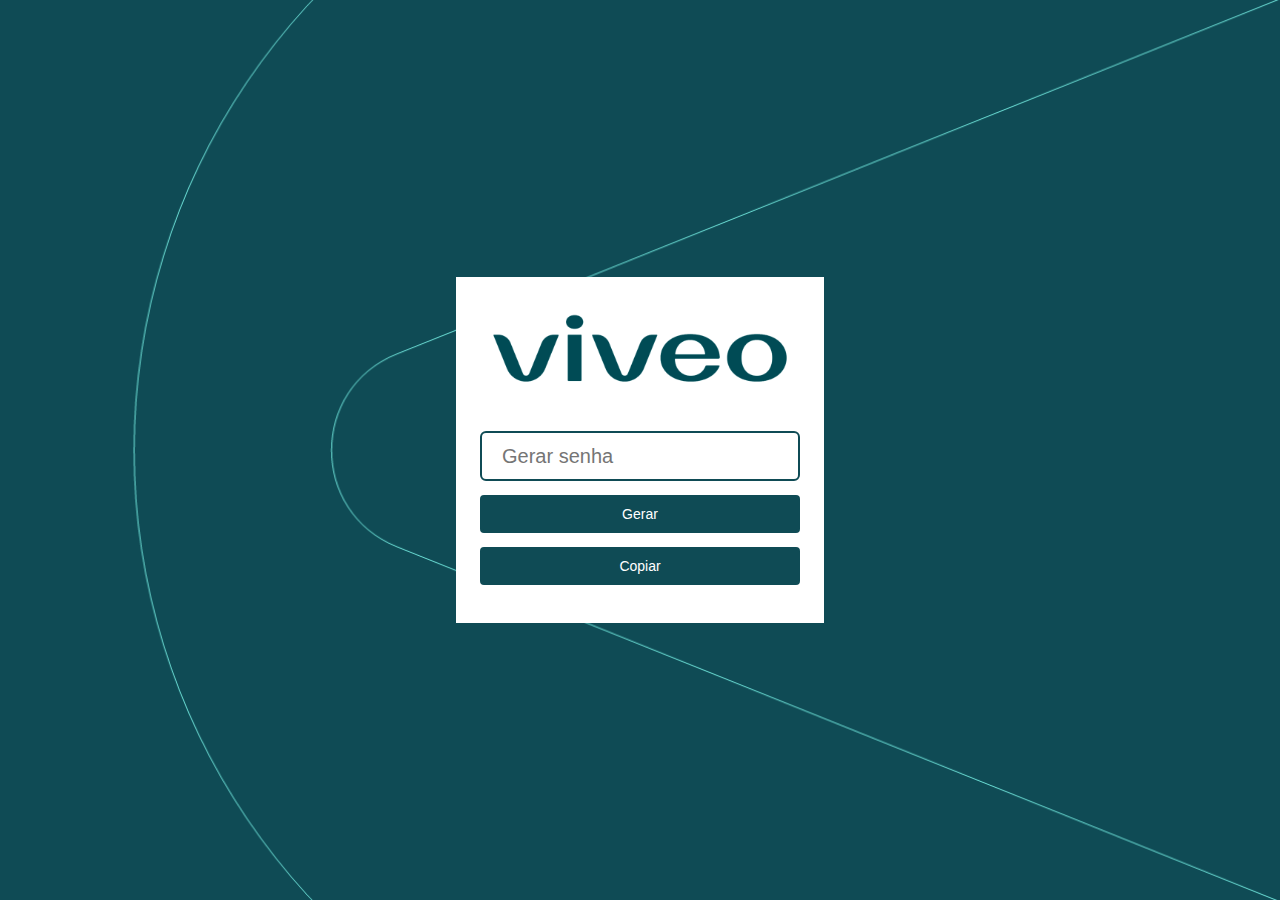
==== senha/index.html @ d5e0d7cd "Add files via upload" ====
<!DOCTYPE html>

<head lang="en">
<meta charset="UTF-8">
<meta http-equiv="Content-type" content="text/html; charset=utf-8" />
<title>Viveo | Gerador de Senhas</title>
<link rel="icon" href="favicon.png" type="image/png">
<link rel="shortcut icon" href="favicon.png" type="image/png">
<link rel="stylesheet" href="style.css" />
<script src="script.js"></script>

<div class="box">
<div class="logo">
 <a href="https://cmhospitalar.sharepoint.com/sites/Wiki/SiteAssets/suporte/index.aspx"><img id="logo-image" alt="VIVEO" src="assets/images/logo_viveo.png" width="100%"></a>
</div>
<input class="h2" type="text" name="Senha" placeholder="Gerar senha" id="password" readonly>
<button class="button" id="btn1" onclick="genPassword()">Gerar</a>
<button class="button" id="btn2" onclick="copyPassword()">Copiar</a>
</div>

  
</body>
</html>
---- senha/style.css ----
* {
 margin: 0;
 padding: 0;
 user-select: none;
 box-sizing: border-box;
  }

input {
 padding: 20px;
 user-select: none;
 height: 50px;
 width: 320px;
 border-radius: 6px;
 border: none;
 border: 2px solid #0F4B55;
 outline: none;
 font-size: 20px;
 }

input::placeholder{
  font-size: 20px;
 } 

body {
  background: url(assets/images/background.png) no-repeat center center fixed;
  background-size: cover;
  background-color: #0F4B55;
  justify-content: center;
  align-items: center;
  display: flex;
  min-height: 100vh;
    }

 .box{
   background-color: white;
   width: 368px;
   padding-top: 30px;
   padding: 24px;

 }

 .box h2{
   margin-bottom: 40px;
   text-align: center;
   font-size: 26px;
   color: #015a96;
   font-family: sans-serif;
 }

.button {
    display: block;

    background-color: #0F4B55;
    color: #FFF;
    font-size: 14px;
    text-decoration: none;
    text-align: center;

    -moz-border-radius: 4px;
    -webkit-border-radius: 4px;
    border-radius: 4px;
    border: 3px solid #0F4B55;

    height: fit-content;
    margin: 1em auto;
    padding: 8px 0;
    width: 100%;

    min-height: 20px;
    cursor: pointer;
}

.logo {
    text-align: center;
    margin: 0px 0px 60px 0px;
    height: 70px;
    width: 100%;
    padding-top: 7px;
}
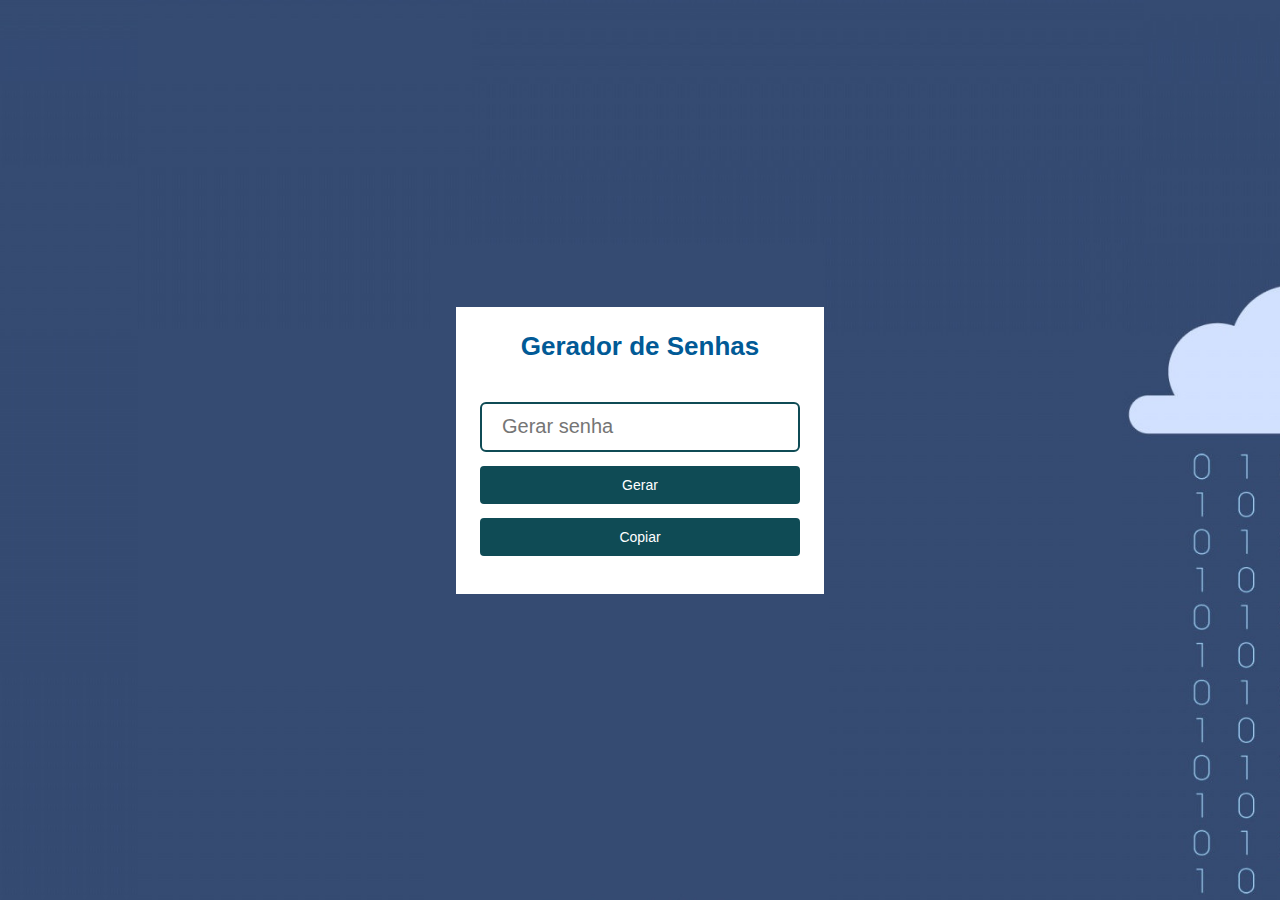
==== commit 4985276b: "Update index.html" ====
--- a/senha/index.html
+++ b/senha/index.html
@@ -4,15 +4,13 @@
 <meta charset="UTF-8">
 <meta http-equiv="Content-type" content="text/html; charset=utf-8" />
 <title>Viveo | Gerador de Senhas</title>
-<link rel="icon" href="favicon.png" type="image/png">
-<link rel="shortcut icon" href="favicon.png" type="image/png">
+<link rel="icon" href="../images/favicon.ico" type="image/x-icon">
+<link rel="shortcut icon" href="../images/favicon.ico" type="image/x-icon">
 <link rel="stylesheet" href="style.css" />
 <script src="script.js"></script>
 
 <div class="box">
-<div class="logo">
- <a href="https://cmhospitalar.sharepoint.com/sites/Wiki/SiteAssets/suporte/index.aspx"><img id="logo-image" alt="VIVEO" src="assets/images/logo_viveo.png" width="100%"></a>
-</div>
+ <h2>Gerador de Senhas</h2>
 <input class="h2" type="text" name="Senha" placeholder="Gerar senha" id="password" readonly>
 <button class="button" id="btn1" onclick="genPassword()">Gerar</a>
 <button class="button" id="btn2" onclick="copyPassword()">Copiar</a>
@@ -20,4 +18,4 @@
 
   
 </body>
-</html> +</html> 
--- a/senha/style.css
+++ b/senha/style.css
@@ -22,7 +22,7 @@
  } 
 
 body {
-  background: url(assets/images/background.png) no-repeat center center fixed;
+  background: url(../assets/css/images/bg.jpg) no-repeat center center fixed;
   background-size: cover;
   background-color: #0F4B55;
   justify-content: center;
@@ -76,4 +76,4 @@
     height: 70px;
     width: 100%;
     padding-top: 7px;
-}+}
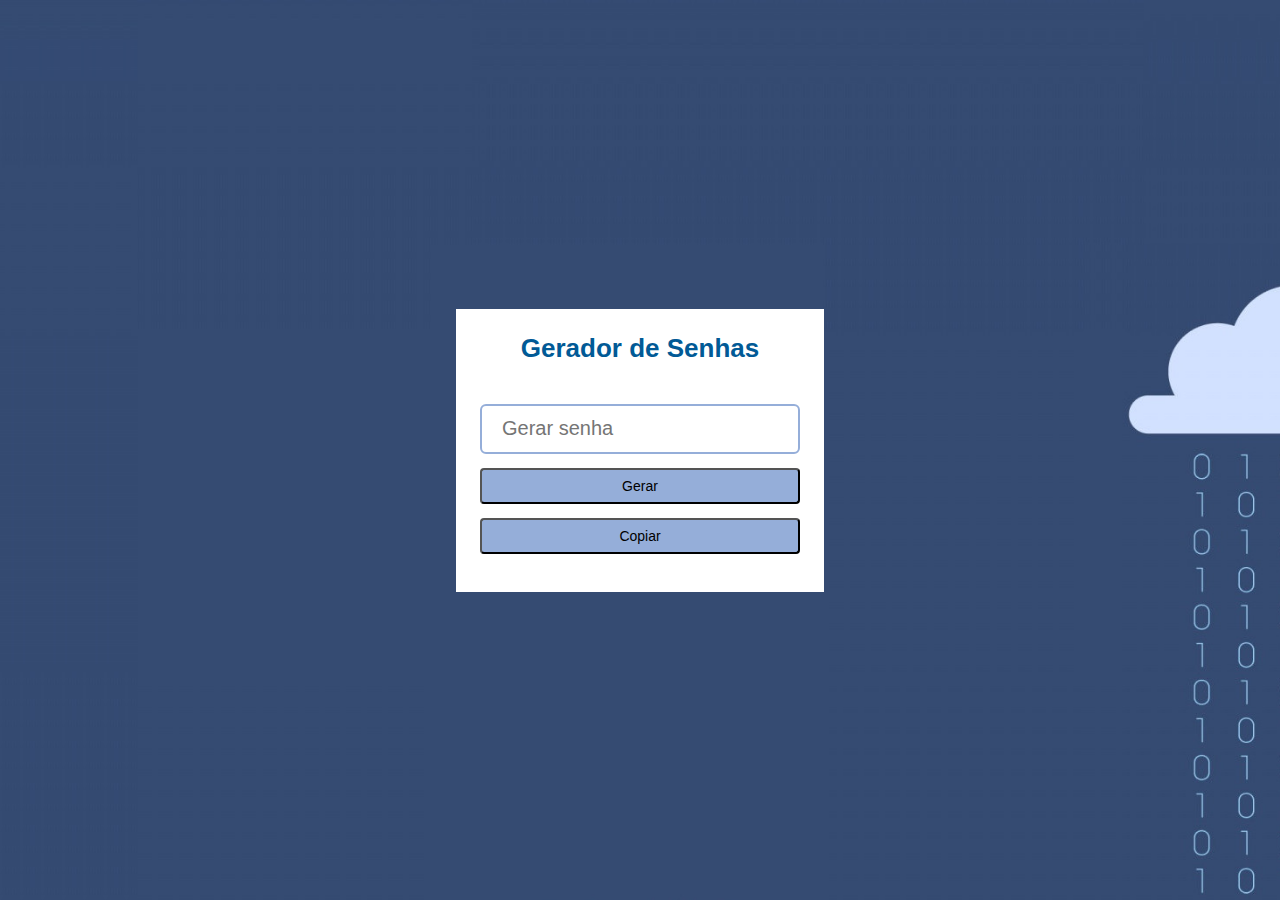
==== commit 52038c8a: "Update index.html" ====
--- a/senha/index.html
+++ b/senha/index.html
@@ -3,7 +3,7 @@
 <head lang="en">
 <meta charset="UTF-8">
 <meta http-equiv="Content-type" content="text/html; charset=utf-8" />
-<title>Viveo | Gerador de Senhas</title>
+<title>Levi Augusto Franzen | Gerador de Senhas</title>
 <link rel="icon" href="../images/favicon.ico" type="image/x-icon">
 <link rel="shortcut icon" href="../images/favicon.ico" type="image/x-icon">
 <link rel="stylesheet" href="style.css" />
@@ -15,7 +15,6 @@
 <button class="button" id="btn1" onclick="genPassword()">Gerar</a>
 <button class="button" id="btn2" onclick="copyPassword()">Copiar</a>
 </div>
-
-  
+ 
 </body>
-</html> 
+</html>
--- a/senha/style.css
+++ b/senha/style.css
@@ -12,7 +12,7 @@
  width: 320px;
  border-radius: 6px;
  border: none;
- border: 2px solid #0F4B55;
+ border: 2px solid #95aed9;
  outline: none;
  font-size: 20px;
  }
@@ -24,7 +24,7 @@
 body {
   background: url(../assets/css/images/bg.jpg) no-repeat center center fixed;
   background-size: cover;
-  background-color: #0F4B55;
+  background-color: #95aed9;
   justify-content: center;
   align-items: center;
   display: flex;
@@ -50,8 +50,8 @@
 .button {
     display: block;
 
-    background-color: #0F4B55;
-    color: #FFF;
+    background-color: #95aed9;
+    color: #000000;
     font-size: 14px;
     text-decoration: none;
     text-align: center;
@@ -59,7 +59,7 @@
     -moz-border-radius: 4px;
     -webkit-border-radius: 4px;
     border-radius: 4px;
-    border: 3px solid #0F4B55;
+    border: 3px solid #095aed9;
 
     height: fit-content;
     margin: 1em auto;
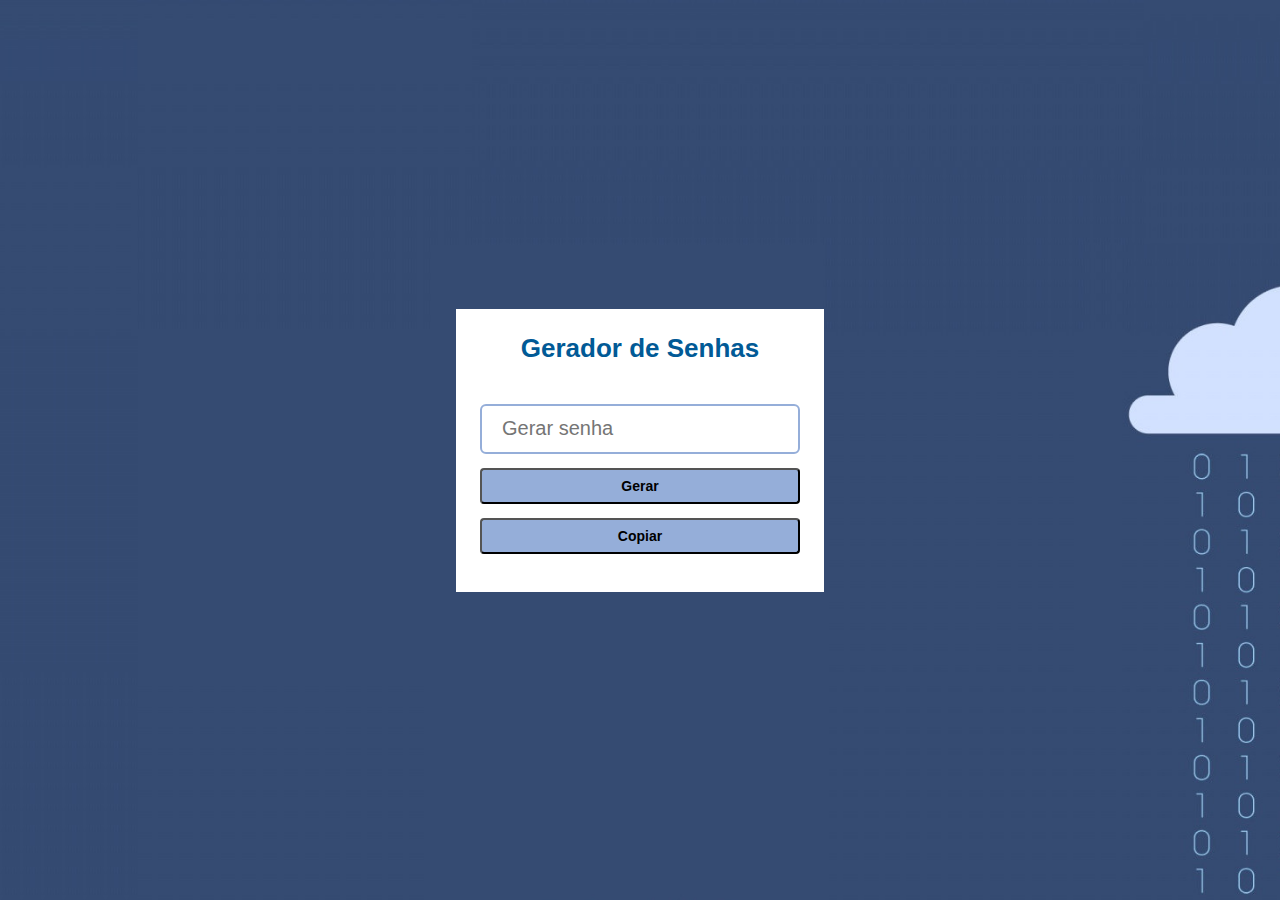
==== commit 200b2f50: "Update index.html" ====
--- a/senha/index.html
+++ b/senha/index.html
@@ -12,8 +12,8 @@
 <div class="box">
  <h2>Gerador de Senhas</h2>
 <input class="h2" type="text" name="Senha" placeholder="Gerar senha" id="password" readonly>
-<button class="button" id="btn1" onclick="genPassword()">Gerar</a>
-<button class="button" id="btn2" onclick="copyPassword()">Copiar</a>
+ <button class="button" id="btn1" onclick="genPassword()"><b>Gerar</b></a>
+ <button class="button" id="btn2" onclick="copyPassword()"><b>Copiar</b></a>
 </div>
  
 </body>
